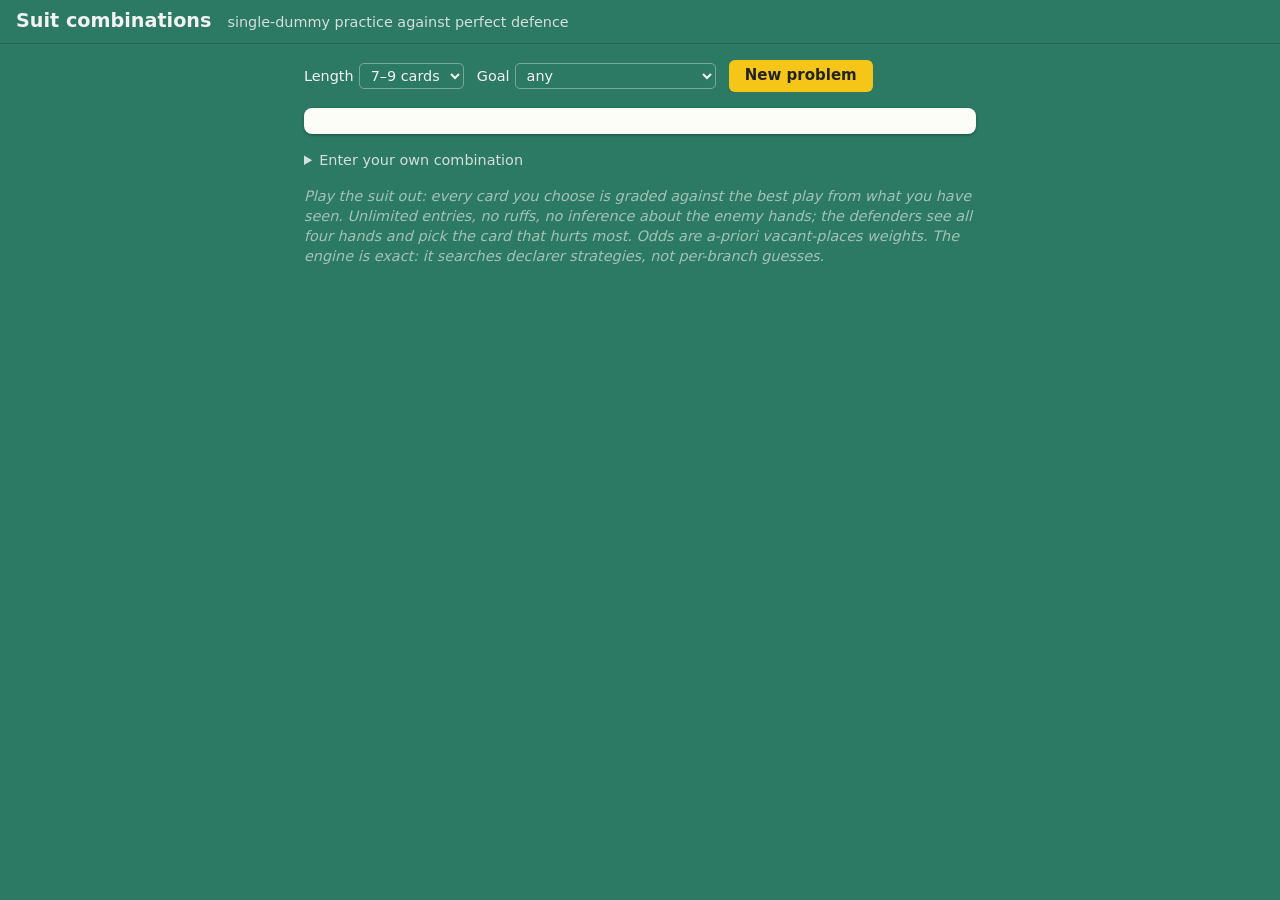
==== web/index.html @ dce19f87 "Play the suit out trick by trick in the trainer The browser trainer used to grade only the card you " ====
<!doctype html>
<html lang="en">
<head>
  <meta charset="utf-8">
  <meta name="viewport" content="width=device-width, initial-scale=1">
  <title>Suit combinations</title>
  <link rel="stylesheet" href="style.css">
</head>
<body>
  <header>
    <h1>Suit combinations</h1>
    <span class="tag">single-dummy practice against perfect defence</span>
  </header>
  <main>
    <div class="controls">
      <label>Length
        <select id="length">
          <option value="7,8,9">7–9 cards</option>
          <option value="5,6">5–6 cards</option>
          <option value="7">7 cards</option>
          <option value="8">8 cards</option>
          <option value="9">9 cards</option>
        </select>
      </label>
      <label>Goal
        <select id="goalkind">
          <option value="any">any</option>
          <option value="tricks">at least N tricks</option>
          <option value="expected">most tricks on average</option>
        </select>
      </label>
      <button id="new" class="primary">New problem</button>
      <span class="boardinfo" id="info"></span>
    </div>

    <section class="panel" id="table"></section>
    <section class="panel hidden" id="feedback"></section>

    <details class="custom">
      <summary>Enter your own combination</summary>
      <div class="controls">
        <label>North <input id="c-north" placeholder="AJ52" size="9" autocapitalize="characters"></label>
        <label>South <input id="c-south" placeholder="K76" size="9" autocapitalize="characters"></label>
        <label>Tricks <input id="c-goal" placeholder="N, or empty = EV" size="14"></label>
        <button id="solve" class="secondary">Set problem</button>
      </div>
    </details>

    <p class="hint">Play the suit out: every card you choose is graded against
      the best play from what you have seen.  Unlimited entries, no ruffs, no
      inference about the enemy hands; the defenders see all four hands and
      pick the card that hurts most.  Odds are a-priori vacant-places weights.
      The engine is exact: it searches declarer strategies, not per-branch
      guesses.</p>
  </main>
  <script type="module" src="app.js"></script>
</body>
</html>
---- web/style.css ----
/* Subset of Source Han Sans JP for suits — served from the jdh8.github.io
   origin (see /fonts/SUITS-README.md), shared by all card sites. */
@font-face {
  font-family: "Source Han Suits";
  font-weight: 1 1000;
  font-style: oblique -90deg 90deg;
  src: url("https://jdh8.github.io/fonts/suits.woff2") format("woff2");
}

/* Kitchen-table bridge, same palette as pons: flat felt, card-paper panels,
   gold action buttons.  No gradients, no gloss. */
:root {
  --spade: #1a1a1a;
  --heart: #c0392b;
  --diamond: #e07b00; /* warm orange — never blue */
  --club: #1e7a45;
  --felt: #2c7a63;
  --paper: #fdfdf7;
  --ink: #222;
  --gold: #f5c518;
}

* { box-sizing: border-box; }

body {
  margin: 0;
  font: 15px/1.4 "Source Han Suits", system-ui, sans-serif;
  color: #f2f2f2;
  background: var(--felt);
  min-height: 100vh;
}

.hidden { display: none !important; }

header {
  padding: 0.5rem 1rem;
  display: flex;
  align-items: baseline;
  gap: 1rem;
  border-bottom: 1px solid rgba(0, 0, 0, 0.2);
}
h1 { font-size: 1.2rem; margin: 0; }
header .tag { opacity: 0.85; font-size: 0.9rem; }

main { max-width: 44rem; margin: 0 auto; padding: 1rem; display: flex; flex-direction: column; gap: 1rem; }

/* Controls row: quiet on the felt; the one gold button is the action. */
.controls { display: flex; flex-wrap: wrap; gap: 0.8rem; align-items: center; }
.controls label { display: flex; gap: 0.35rem; align-items: center; font-size: 0.9rem; }
.controls select,
.controls input {
  font: inherit;
  font-size: 0.9rem;
  padding: 0.2rem 0.4rem;
  border: 1px solid rgba(255, 255, 255, 0.35);
  border-radius: 5px;
  background: transparent;
  color: inherit;
}
.controls option { color: var(--ink); }
.boardinfo { opacity: 0.85; font-size: 0.9rem; }
.boardinfo.error { color: #ffb3a7; opacity: 1; }

button.primary {
  font: inherit;
  font-weight: 600;
  padding: 0.35rem 1rem;
  border: 0;
  border-radius: 6px;
  background: var(--gold);
  color: var(--ink);
  cursor: pointer;
}
button.primary:hover { background: #ffd83a; }
button.secondary {
  font: inherit;
  font-size: 0.9rem;
  padding: 0.3rem 0.8rem;
  border: 1px solid rgba(255, 255, 255, 0.35);
  border-radius: 6px;
  background: transparent;
  color: inherit;
  cursor: pointer;
}
button.secondary:hover { background: rgba(255, 255, 255, 0.12); }

/* Card-paper panels on the felt. */
.panel {
  background: var(--paper);
  color: var(--ink);
  border-radius: 8px;
  padding: 0.8rem 1rem;
  box-shadow: 0 1px 3px rgba(0, 0, 0, 0.35);
}
.panel-title {
  font-size: 0.75rem;
  text-transform: uppercase;
  letter-spacing: 0.05em;
  opacity: 0.65;
  margin: 0.6rem 0 0.3rem;
}
.panel-title:first-child { margin-top: 0; }

/* The two hands: label, suit glyph, then the cards as clickable tiles. */
.hand { display: flex; align-items: center; gap: 0.5rem; margin: 0.3rem 0; }
.hand .label { width: 3.6rem; font-size: 0.75rem; font-weight: 700; text-transform: uppercase; letter-spacing: 0.05em; opacity: 0.65; }
.hand .suit { font-size: 1.5rem; width: 1.4rem; text-align: center; }
.s-s { color: var(--spade); }
.s-h { color: var(--heart); }
.s-d { color: var(--diamond); }
.s-c { color: var(--club); }
.cards { display: flex; gap: 0.3rem; flex-wrap: wrap; }
.card {
  font: inherit;
  font-weight: 700;
  font-size: 1.15rem;
  width: 2.3rem;
  height: 3rem;
  border: 1px solid rgba(0, 0, 0, 0.25);
  border-radius: 5px;
  background: #fff;
  color: var(--ink);
  box-shadow: 0 1px 2px rgba(0, 0, 0, 0.3);
  cursor: pointer;
  transition: transform 0.08s, border-color 0.08s;
}
.card:hover:not(:disabled) { border-color: var(--gold); transform: translateY(-2px); }
.card:disabled { cursor: default; }
.card.best { border: 2px solid var(--club); }
.card.chosen { background: var(--gold); }
.question { margin: 0.6rem 0 0; font-weight: 600; }

/* Feedback: verdict, every lead's value, then the optimal line as a tree. */
.verdict { font-weight: 700; font-size: 1.1rem; margin: 0; }
.verdict.ok { color: var(--club); }
.verdict.no { color: var(--heart); }
table.leads { border-collapse: collapse; }
table.leads td { padding: 0.1rem 0.7rem 0.1rem 0; }
table.leads tr.best td { font-weight: 700; }
table.leads tr.chosen td:first-child::before { content: "→ "; }
table.leads td.num { text-align: right; font-variant-numeric: tabular-nums; }
.plan ul { margin: 0.15rem 0; padding-left: 1.3rem; }
.plan li { margin: 0.1rem 0; }
.plan .made { color: var(--club); font-weight: 600; }
.plan .hopeless { opacity: 0.55; }
.plan .branch { font-weight: 600; }
.goals { display: flex; flex-wrap: wrap; gap: 0.3rem 1rem; font-size: 0.9rem; opacity: 0.85; }
.goals .active { opacity: 1; font-weight: 700; }

details.custom summary { cursor: pointer; font-size: 0.9rem; opacity: 0.85; }
details.custom .controls { margin-top: 0.6rem; }
.hint { opacity: 0.6; font-style: italic; font-size: 0.9rem; margin: 0; }

/* Play: the defenders' cards so far, the trick on the table, and a log with
   one verdict per card declarer chose. */
.ew { display: flex; flex-wrap: wrap; gap: 0 2rem; }
.played { font-weight: 600; min-height: 1.4em; }
.played .now { background: var(--gold); border-radius: 3px; padding: 0 0.25rem; }
.trick { margin: 0.4rem 0 0; }
.status { display: flex; flex-wrap: wrap; gap: 0.4rem 1rem; align-items: center; margin: 0.4rem 0 0; font-size: 0.9rem; opacity: 0.85; }
.status button { padding: 0.15rem 0.6rem; border-color: rgba(0, 0, 0, 0.3); }
.status button:hover { background: rgba(0, 0, 0, 0.06); }
.log { list-style: none; margin: 0.6rem 0 0; padding: 0; font-size: 0.9rem; }
.log li::before { font-weight: 700; }
.log .ok::before { content: "✓ "; color: var(--club); }
.log .no::before { content: "✗ "; color: var(--heart); }
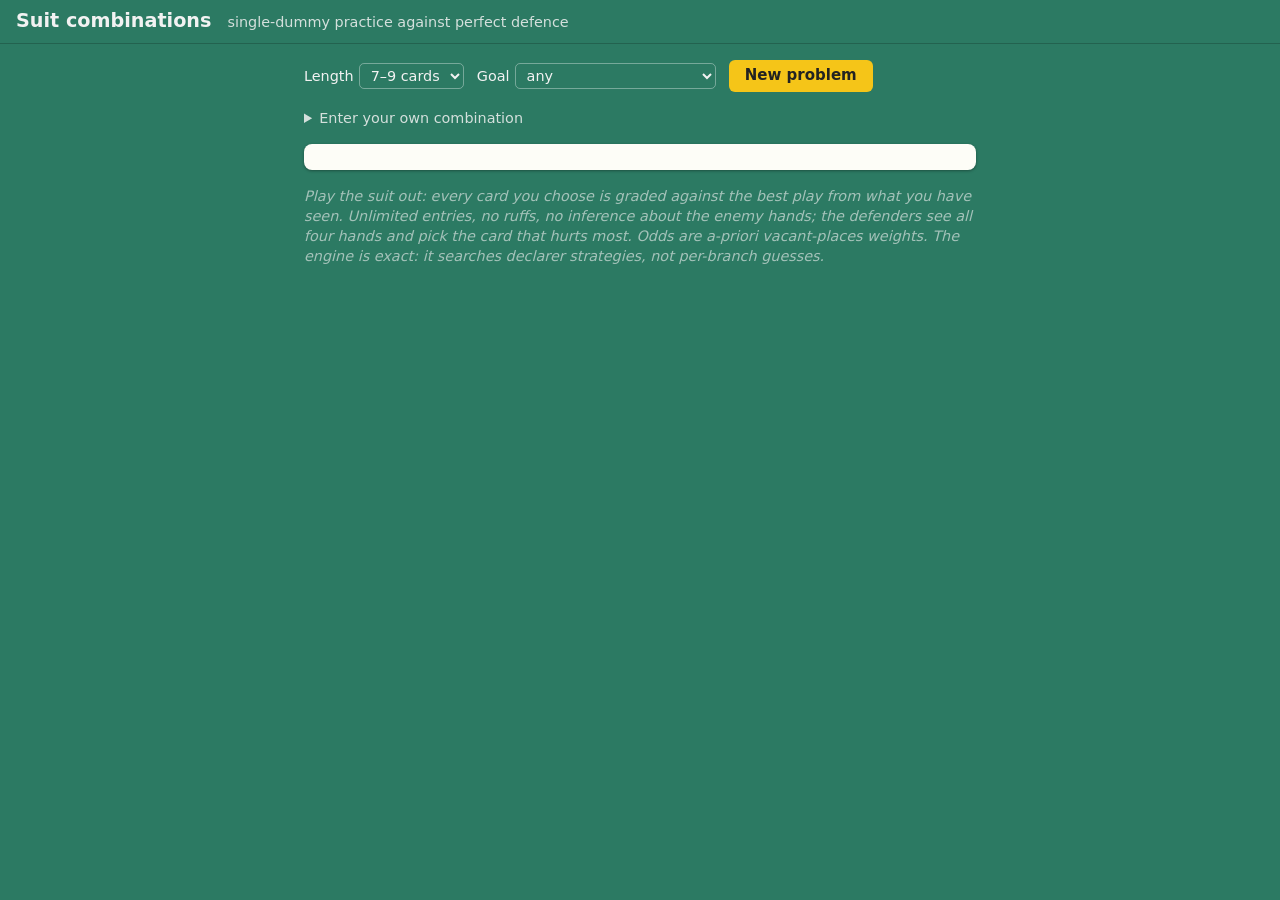
==== commit a4aab01c: "Move custom-combination entry above the table A long solution no longer pushes it down the page.  Co" ====
--- a/web/index.html
+++ b/web/index.html
@@ -33,9 +33,6 @@
       <span class="boardinfo" id="info"></span>
     </div>
 
-    <section class="panel" id="table"></section>
-    <section class="panel hidden" id="feedback"></section>
-
     <details class="custom">
       <summary>Enter your own combination</summary>
       <div class="controls">
@@ -45,6 +42,9 @@
         <button id="solve" class="secondary">Set problem</button>
       </div>
     </details>
+
+    <section class="panel" id="table"></section>
+    <section class="panel hidden" id="feedback"></section>
 
     <p class="hint">Play the suit out: every card you choose is graded against
       the best play from what you have seen.  Unlimited entries, no ruffs, no
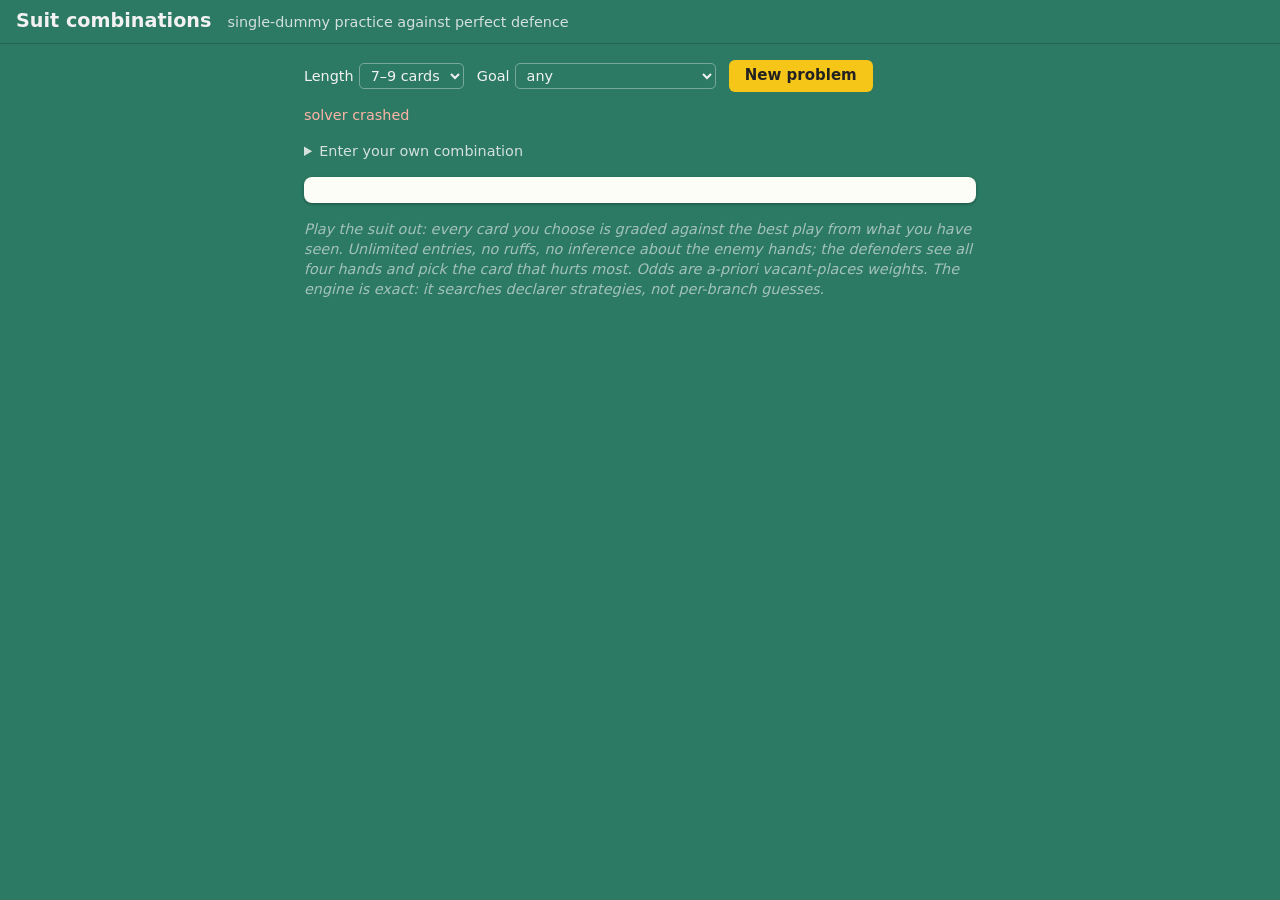
==== commit f0f037e0: "Speed up the Pareto filter and run the web solver in a worker maximal() sorts an index by sum instea" ====
--- a/web/index.html
+++ b/web/index.html
@@ -31,6 +31,7 @@
       </label>
       <button id="new" class="primary">New problem</button>
       <span class="boardinfo" id="info"></span>
+      <button id="cancel" class="secondary hidden">Cancel</button>
     </div>
 
     <details class="custom">
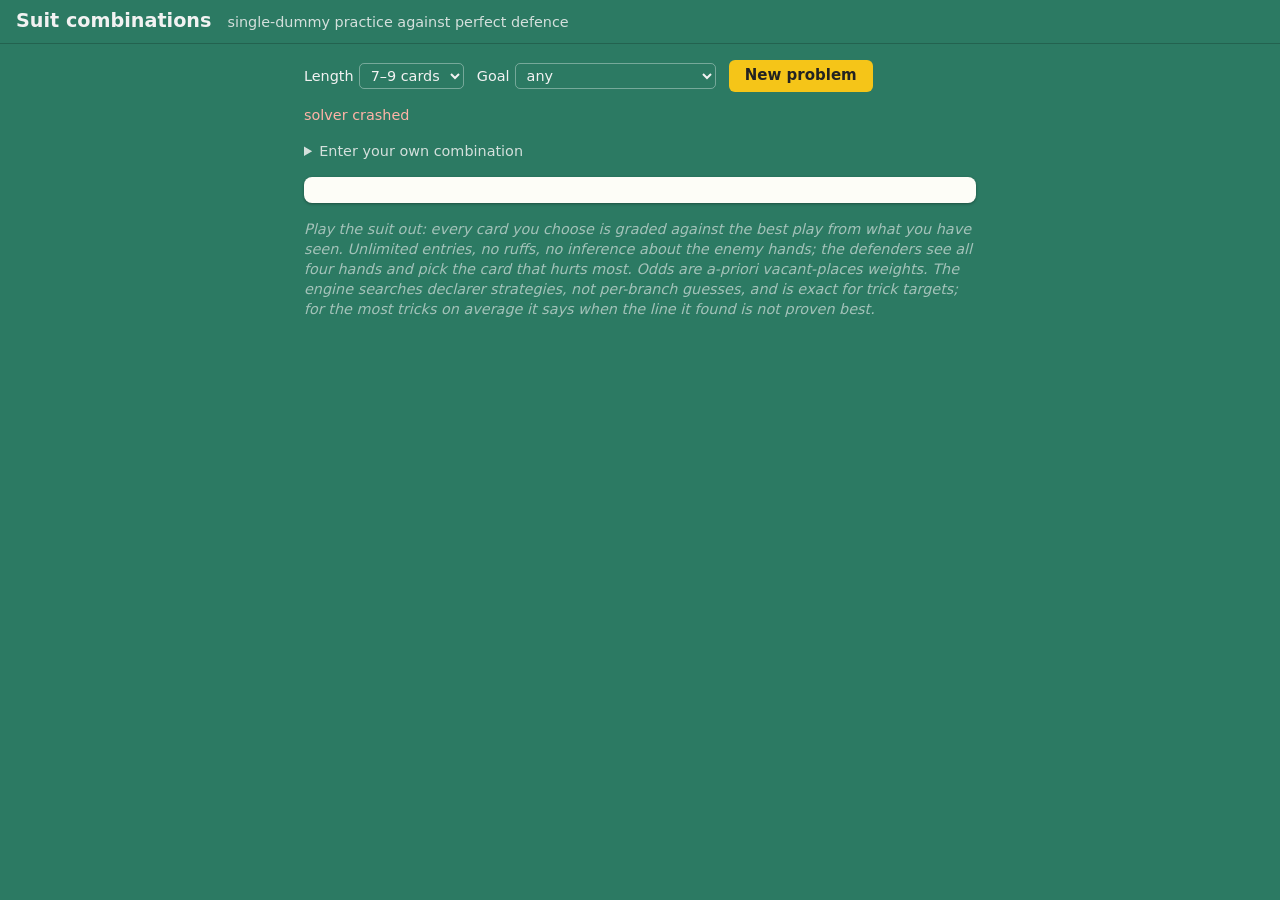
==== commit d3c85b45: "Solve expected tricks from the targets' lines Goal::Expected now follows a trick target's optimal li" ====
--- a/web/index.html
+++ b/web/index.html
@@ -51,8 +51,9 @@
       the best play from what you have seen.  Unlimited entries, no ruffs, no
       inference about the enemy hands; the defenders see all four hands and
       pick the card that hurts most.  Odds are a-priori vacant-places weights.
-      The engine is exact: it searches declarer strategies, not per-branch
-      guesses.</p>
+      The engine searches declarer strategies, not per-branch guesses, and is
+      exact for trick targets; for the most tricks on average it says when
+      the line it found is not proven best.</p>
   </main>
   <script type="module" src="app.js"></script>
 </body>
--- a/web/style.css
+++ b/web/style.css
@@ -134,6 +134,7 @@
 .verdict { font-weight: 700; font-size: 1.1rem; margin: 0; }
 .verdict.ok { color: var(--club); }
 .verdict.no { color: var(--heart); }
+.note { font-size: 0.85rem; opacity: 0.75; margin: 0.2rem 0 0.4rem; }
 table.leads { border-collapse: collapse; }
 table.leads td { padding: 0.1rem 0.7rem 0.1rem 0; }
 table.leads tr.best td { font-weight: 700; }
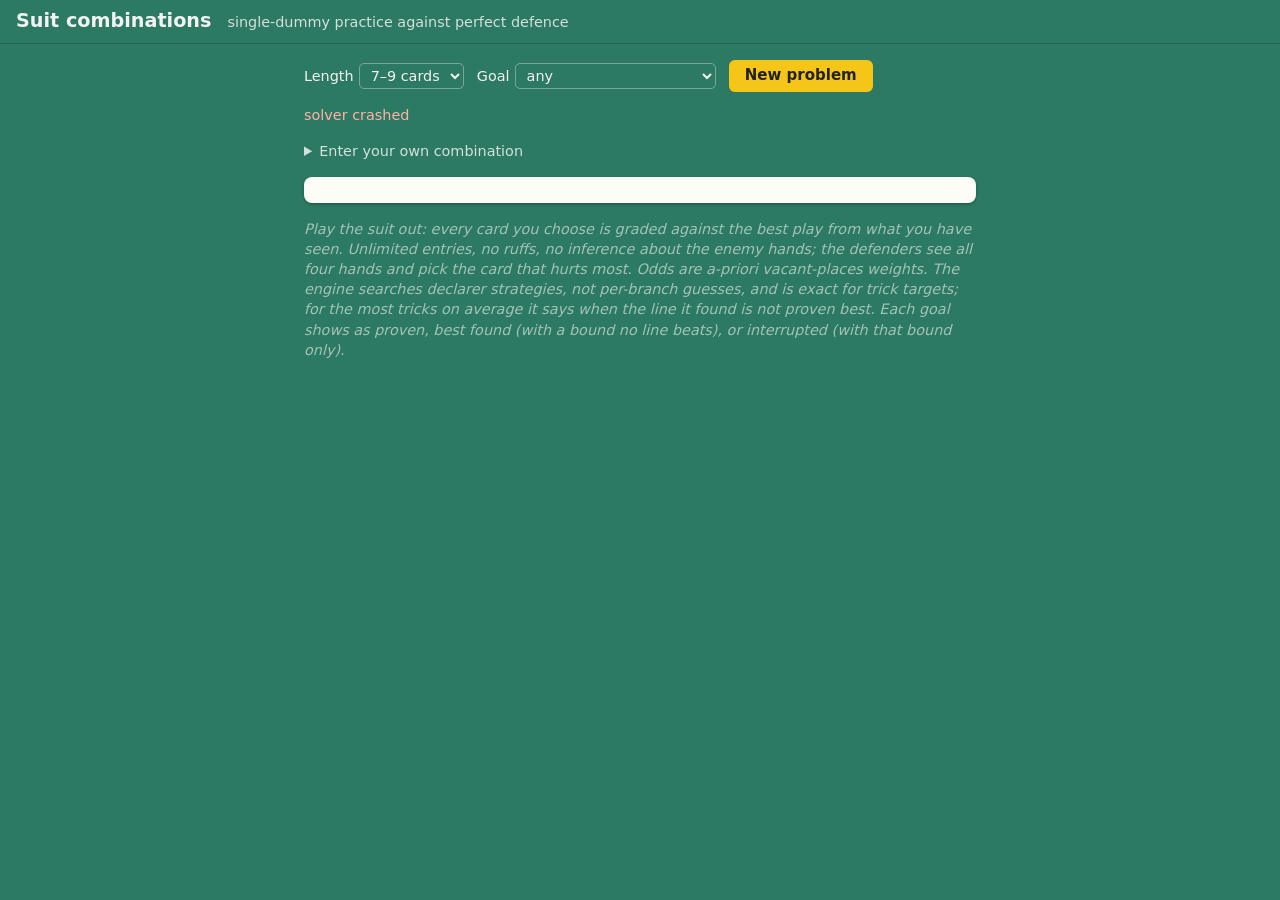
==== commit bbfc43f6: "Add search budgets and carry proof status to every surface Solver::set_interrupt stops a search coop" ====
--- a/web/index.html
+++ b/web/index.html
@@ -32,7 +32,9 @@
       <button id="new" class="primary">New problem</button>
       <span class="boardinfo" id="info"></span>
       <button id="cancel" class="secondary hidden">Cancel</button>
+      <button id="more" class="secondary hidden">Keep searching</button>
     </div>
+    <div class="goals hidden" id="results"></div>
 
     <details class="custom">
       <summary>Enter your own combination</summary>
@@ -53,7 +55,9 @@
       pick the card that hurts most.  Odds are a-priori vacant-places weights.
       The engine searches declarer strategies, not per-branch guesses, and is
       exact for trick targets; for the most tricks on average it says when
-      the line it found is not proven best.</p>
+      the line it found is not proven best.  Each goal shows as proven, best
+      found (with a bound no line beats), or interrupted (with that bound
+      only).</p>
   </main>
   <script type="module" src="app.js"></script>
 </body>
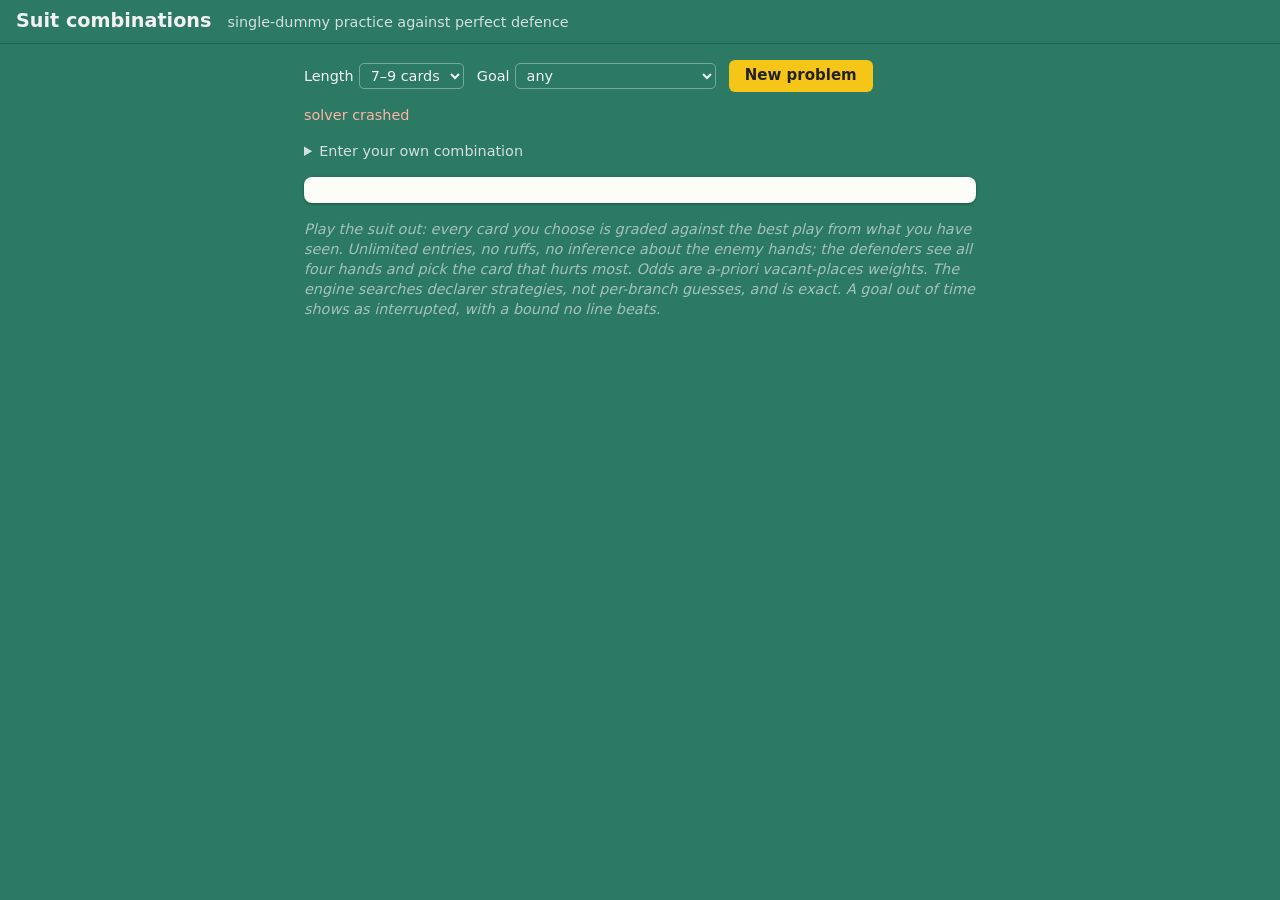
==== commit ff46229d: "Retire the fast expected-tricks line; the exact search is the one EV goal Taking the most tricks is " ====
--- a/web/index.html
+++ b/web/index.html
@@ -54,10 +54,8 @@
       inference about the enemy hands; the defenders see all four hands and
       pick the card that hurts most.  Odds are a-priori vacant-places weights.
       The engine searches declarer strategies, not per-branch guesses, and is
-      exact for trick targets; for the most tricks on average it says when
-      the line it found is not proven best.  Each goal shows as proven, best
-      found (with a bound no line beats), or interrupted (with that bound
-      only).</p>
+      exact.  A goal out of time shows as interrupted, with a bound no line
+      beats.</p>
   </main>
   <script type="module" src="app.js"></script>
 </body>
--- a/web/style.css
+++ b/web/style.css
@@ -134,7 +134,6 @@
 .verdict { font-weight: 700; font-size: 1.1rem; margin: 0; }
 .verdict.ok { color: var(--club); }
 .verdict.no { color: var(--heart); }
-.note { font-size: 0.85rem; opacity: 0.75; margin: 0.2rem 0 0.4rem; }
 table.leads { border-collapse: collapse; }
 table.leads td { padding: 0.1rem 0.7rem 0.1rem 0; }
 table.leads tr.best td { font-weight: 700; }
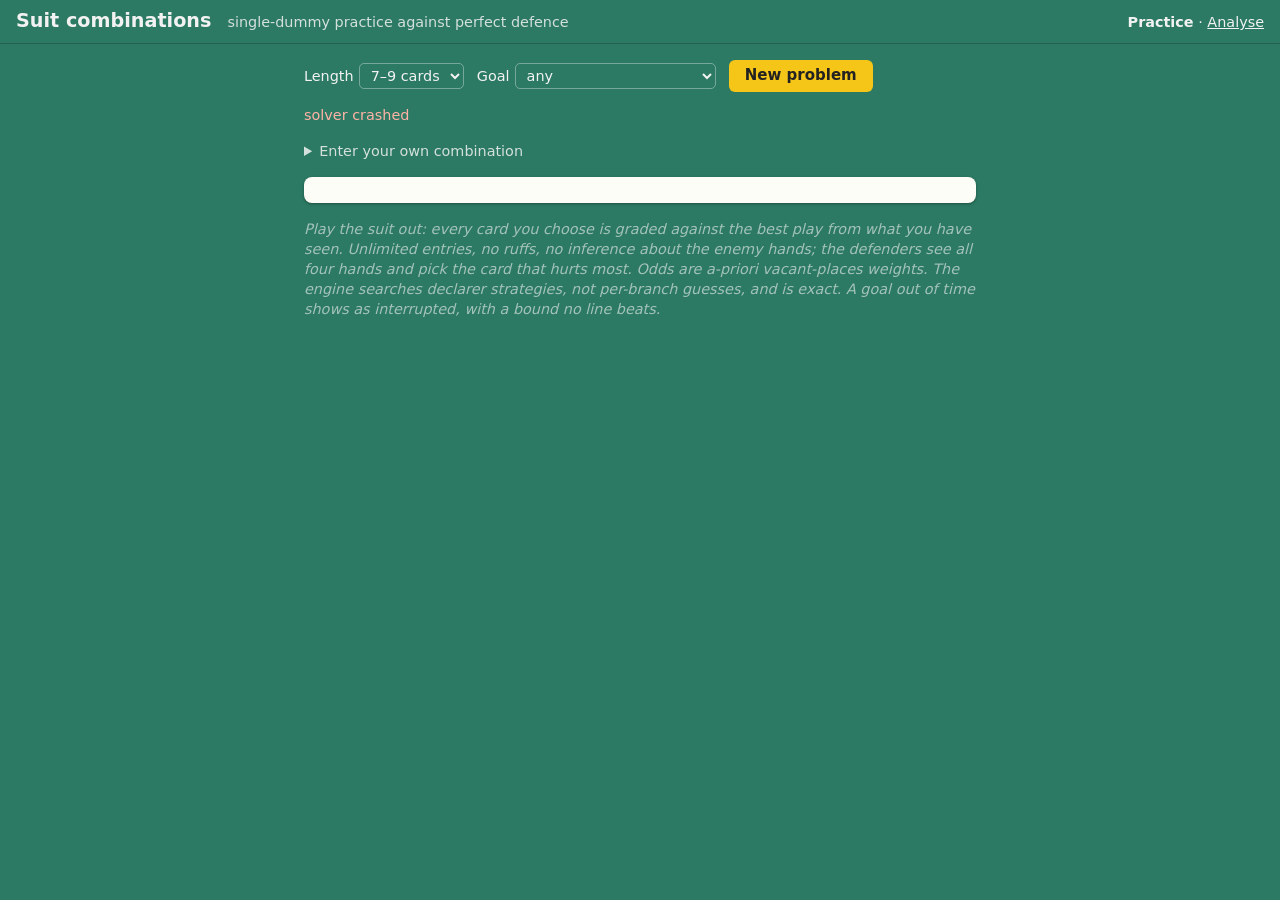
==== commit 43a97634: "Analyse a combination without playing it analyse.html takes the cards and every constraint, solves e" ====
--- a/web/index.html
+++ b/web/index.html
@@ -10,6 +10,7 @@
   <header>
     <h1>Suit combinations</h1>
     <span class="tag">single-dummy practice against perfect defence</span>
+    <nav><b>Practice</b> · <a href="analyse.html">Analyse</a></nav>
   </header>
   <main>
     <div class="controls">
--- a/web/style.css
+++ b/web/style.css
@@ -164,3 +164,39 @@
 .log li::before { font-weight: 700; }
 .log .ok::before { content: "✓ "; color: var(--club); }
 .log .no::before { content: "✗ "; color: var(--heart); }
+
+/* Analyse page: page links, tabs, goal chips, tables of lines and layouts,
+   and the play explorer. */
+header nav { margin-left: auto; font-size: 0.9rem; }
+header nav a { color: inherit; }
+a.secondary { display: inline-block; text-decoration: none; font-size: 0.9rem; padding: 0.3rem 0.8rem; border: 1px solid rgba(0, 0, 0, 0.3); border-radius: 6px; color: inherit; }
+.controls.form { gap: 0.5rem 0.9rem; }
+.tabs { display: flex; flex-wrap: wrap; gap: 0.4rem; align-items: center; }
+.tabs .grow { flex: 1; }
+.tabs [data-tab] { font: inherit; padding: 0.35rem 0.9rem; border: 0; border-radius: 6px 6px 0 0; background: rgba(0, 0, 0, 0.18); color: inherit; cursor: pointer; }
+.tabs [data-tab].active { background: var(--paper); color: var(--ink); font-weight: 600; }
+.panel .controls input, .panel .controls select { border-color: rgba(0, 0, 0, 0.3); }
+.chips { display: flex; flex-wrap: wrap; gap: 0.3rem; }
+.chip, .mini { font: inherit; font-size: 0.85rem; padding: 0.15rem 0.6rem; border: 1px solid rgba(0, 0, 0, 0.25); border-radius: 999px; background: transparent; color: inherit; cursor: pointer; }
+.chip.active, .mini.active { background: var(--gold); border-color: var(--gold); font-weight: 600; }
+.summary { margin: 0.2rem 0; font-weight: 600; }
+details.tree summary, details.layouts summary { cursor: pointer; font-size: 0.9rem; opacity: 0.75; margin-top: 0.5rem; }
+.scroll { overflow-x: auto; }
+table.grid { border-collapse: collapse; font-size: 0.85rem; margin-top: 0.3rem; }
+table.grid th, table.grid td { padding: 0.15rem 0.5rem; border-bottom: 1px solid rgba(0, 0, 0, 0.08); text-align: left; white-space: nowrap; }
+table.grid .num { text-align: right; font-variant-numeric: tabular-nums; }
+table.grid tr.diff td { background: rgba(245, 197, 24, 0.25); }
+table.lines tr[data-line] { cursor: pointer; }
+table.lines tr[data-line]:hover td { background: rgba(0, 0, 0, 0.05); }
+table.lines tr.chosen td { background: rgba(245, 197, 24, 0.35); font-weight: 600; }
+.note, .flag { font-size: 0.9rem; margin: 0.3rem 0; }
+.flag { color: var(--heart); }
+.hands { margin: 0.2rem 0; font-weight: 600; }
+ol.tricks { margin: 0.2rem 0; padding-left: 1.5rem; }
+ol.tricks .words { display: block; font-size: 0.85rem; opacity: 0.7; }
+.next { display: flex; flex-wrap: wrap; gap: 0.5rem; align-items: center; margin: 0.4rem 0; }
+.next .made { color: var(--club); font-weight: 600; }
+.next .hopeless { opacity: 0.6; }
+.card.small { width: 2rem; height: 2.4rem; font-size: 1rem; }
+button.secondary.dark { border-color: rgba(0, 0, 0, 0.3); }
+button.secondary.dark:hover { background: rgba(0, 0, 0, 0.06); }
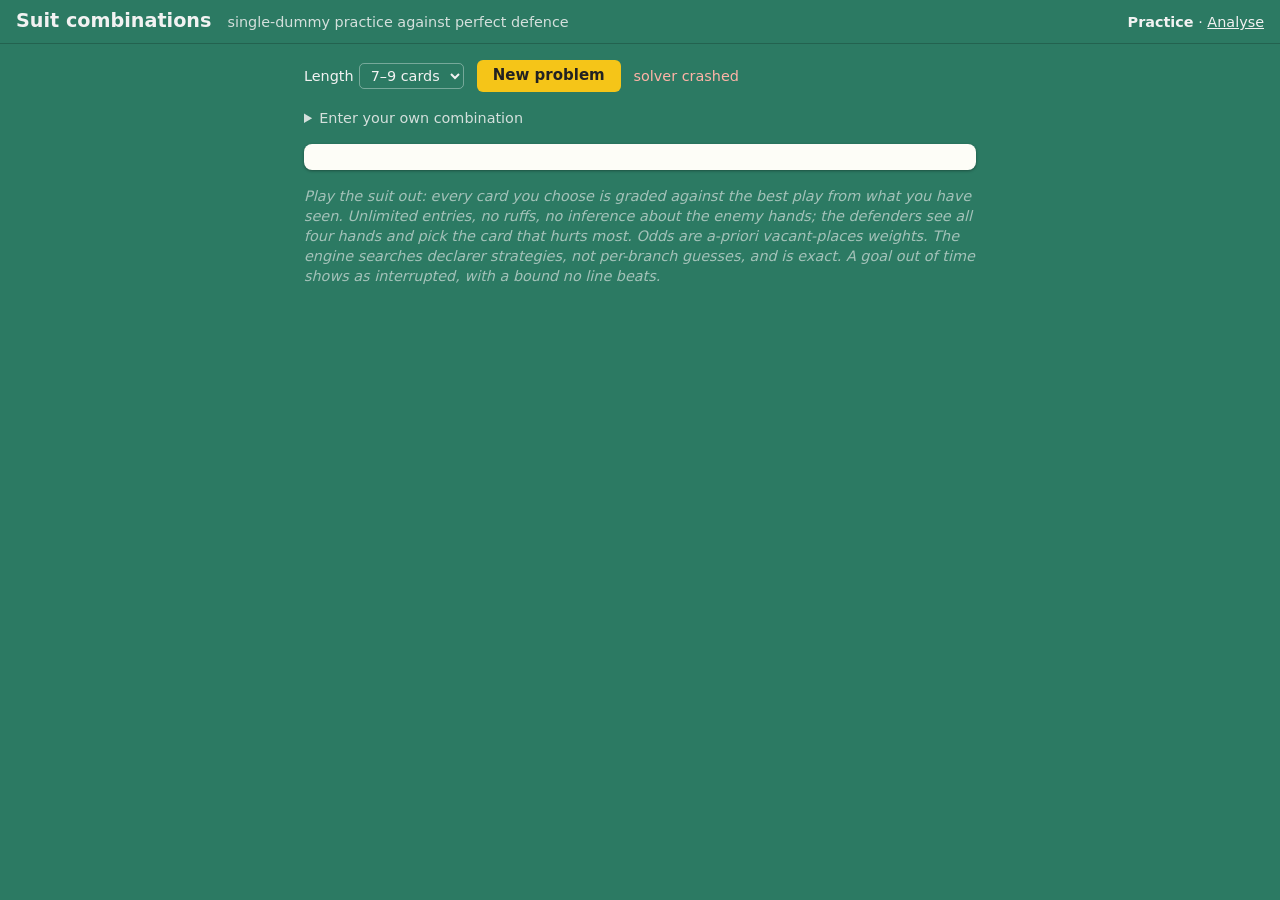
==== commit 9c3a99d6: "Drop expected tricks: a line is judged at matchpoints or IMPs Expected tricks is neither matchpoints" ====
--- a/web/index.html
+++ b/web/index.html
@@ -23,13 +23,6 @@
           <option value="9">9 cards</option>
         </select>
       </label>
-      <label>Goal
-        <select id="goalkind">
-          <option value="any">any</option>
-          <option value="tricks">at least N tricks</option>
-          <option value="expected">most tricks on average</option>
-        </select>
-      </label>
       <button id="new" class="primary">New problem</button>
       <span class="boardinfo" id="info"></span>
       <button id="cancel" class="secondary hidden">Cancel</button>
@@ -42,7 +35,7 @@
       <div class="controls">
         <label>North <input id="c-north" placeholder="AJ52" size="9" autocapitalize="characters"></label>
         <label>South <input id="c-south" placeholder="K76" size="9" autocapitalize="characters"></label>
-        <label>Tricks <input id="c-goal" placeholder="N, or empty = EV" size="14"></label>
+        <label>Tricks <input id="c-goal" placeholder="N" size="14"></label>
         <button id="solve" class="secondary">Set problem</button>
       </div>
     </details>
